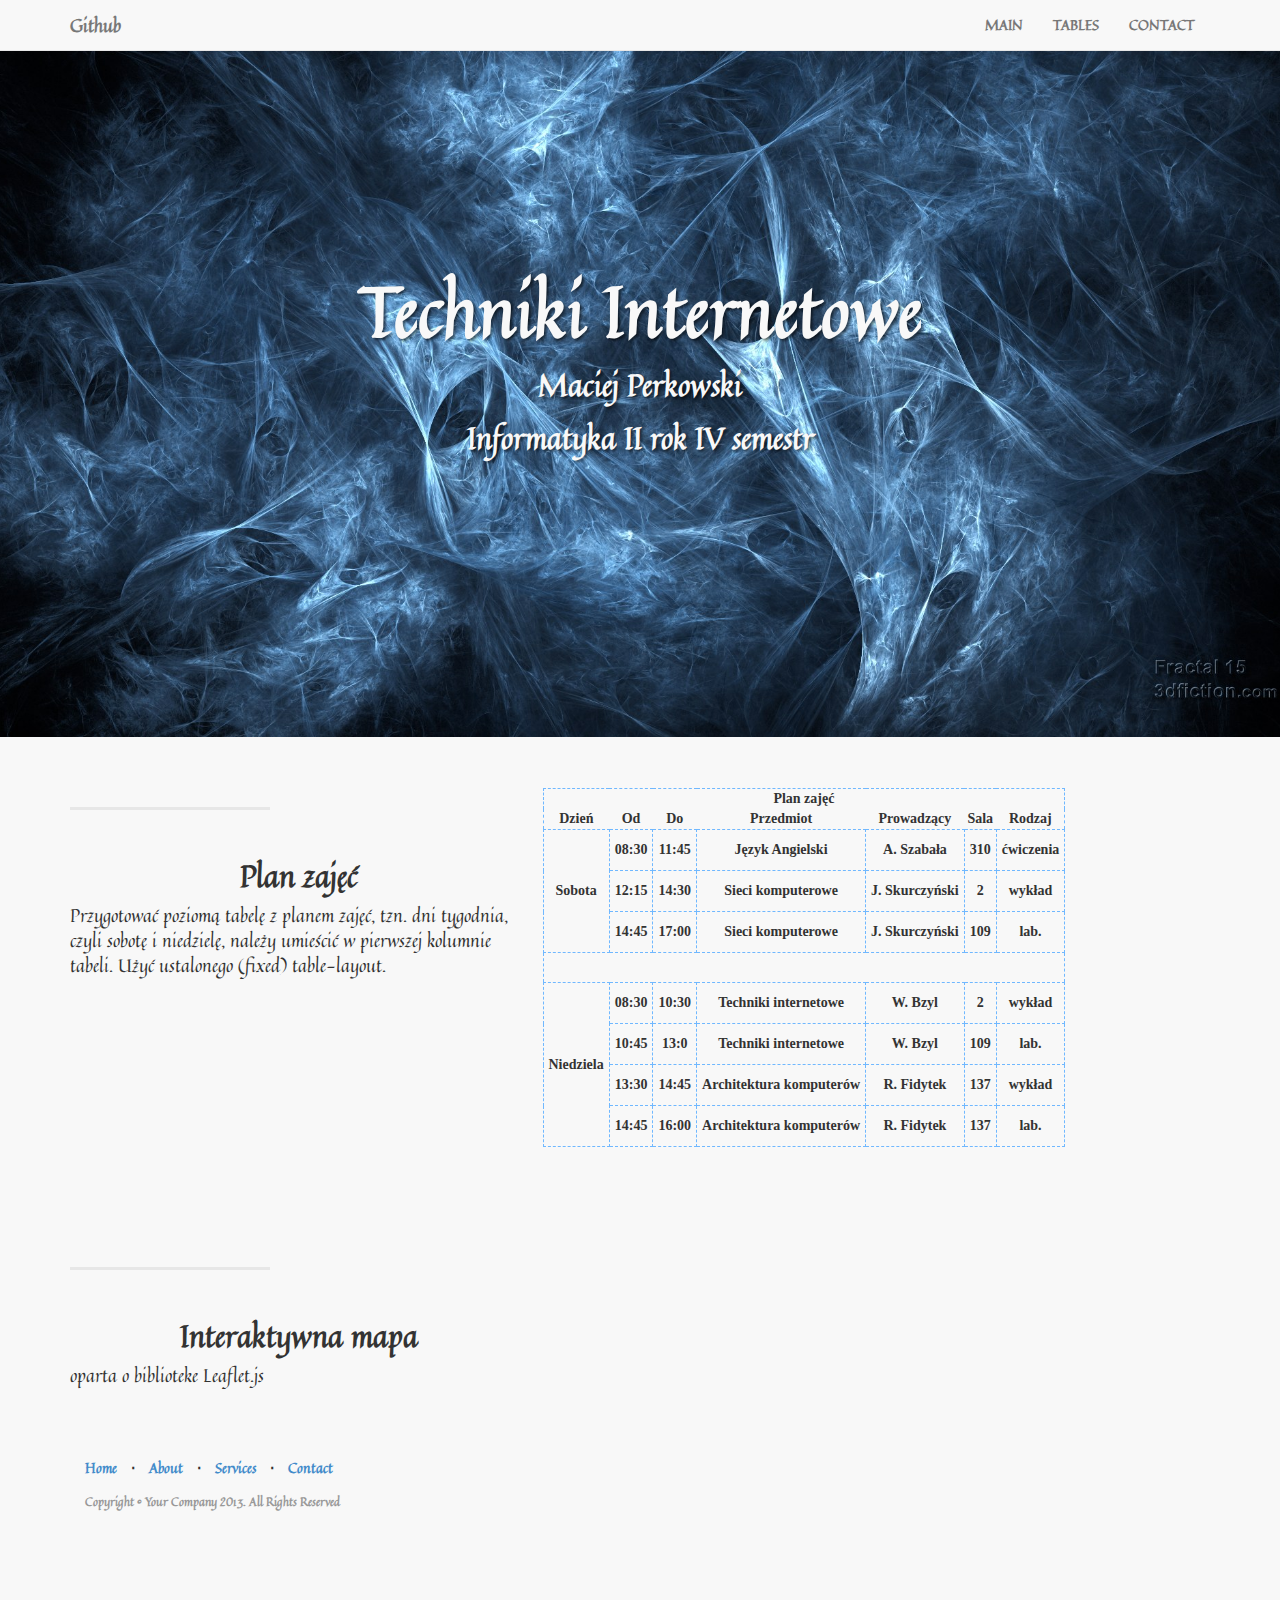
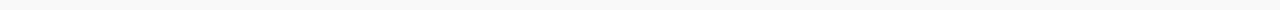
==== plan.html @ 62f301d2 "update" ====
<!DOCTYPE html>
<html lang="en">

<head>
    <meta charset="utf-8">
    <meta name="viewport" content="width=device-width, initial-scale=1.0">
    <meta name="description" content="">
    <meta name="author" content="">

    <title>Techniki internetowe - strona główna</title>

    <!-- Bootstrap core CSS -->
    <link href="css/bootstrap.css" rel="stylesheet">

    <!-- Custom Google Web Font -->
	<link href='http://fonts.googleapis.com/css?family=Quintessential' rel='stylesheet' type='text/css'>
    <link href="font-awesome/css/font-awesome.min.css" rel="stylesheet">
    <link href='http://fonts.googleapis.com/css?family=Lato:100,300,400,700,900,100italic,300italic,400italic,700italic,900italic' rel='stylesheet' type='text/css'>
    

    <!-- Mapka Leaflet-->
    <link rel="stylesheet" href="http://cdn.leafletjs.com/leaflet-0.7.2/leaflet.css" />
    <script src="http://cdn.leafletjs.com/leaflet-0.7.2/leaflet.js"></script>

   
    <!-- Add custom CSS here -->
    <link href="css/landing-page.css" rel="stylesheet">

</head>

<body>

    <nav class="navbar navbar-default navbar-fixed-top" role="navigation">
        <div class="container">
            <div class="navbar-header">
                <button type="button" class="navbar-toggle" data-toggle="collapse" data-target=".navbar-ex1-collapse">
                    <span class="sr-only">Toggle navigation</span>
                    <span class="icon-bar"></span>
                    <span class="icon-bar"></span>
                    <span class="icon-bar"></span>
                </button>
                <a class="navbar-brand" href="https://github.com/mperkowski">Github</a>
            </div>

            <!-- Collect the nav links, forms, and other content for toggling -->
            <div class="collapse navbar-collapse navbar-right navbar-ex1-collapse">
                <ul class="nav navbar-nav">
                    <li><a href="index.html">MAIN</a>
                    </li>
                    <li><a href="tables.html">TABLES</a>
                    </li>
                    <li><a href="#contact">CONTACT</a>
                    </li>
                </ul>
            </div>
            <!-- /.navbar-collapse -->
        </div>
        <!-- /.container -->
    </nav>

    <div class="intro-header">

        <div class="container">

           
                <div class="col-lg-12">
                    <div class="intro-message">
                        <h1>Techniki Internetowe</h1>
                        <h2>Maciej Perkowski</h2>
			<h2>Informatyka II rok IV semestr</h2>
			
                      <!-- < <hr class="intro-divider">
                        <ul class="list-inline intro-social-buttons">
                            <li><a href="https://twitter.com/SBootstrap" class="btn btn-default btn-lg"><i class="fa fa-twitter fa-fw"></i> <span class="network-name">Twitter</span></a>
                            </li>
                            <li><a href="https://github.com/IronSummitMedia/startbootstrap" class="btn btn-default btn-lg"><i class="fa fa-github fa-fw"></i> <span class="network-name">Github</span></a>
                            </li>
                            <li><a href="#" class="btn btn-default btn-lg"><i class="fa fa-linkedin fa-fw"></i> <span class="network-name">Linkedin</span></a>
                            </li>
                        </ul> -->
                    </div>
                </div>
            </div>

        </div>
        <!-- /.container -->

    </div>
    <!-- /.intro-header -->
   


    <div class="content-section-a">

        <div class="container">

            <div class="row">
                <div class="col-lg-5 col-sm-6">
                    <hr class="section-heading-spacer">
                    <div class="clearfix"></div>
                    <h2 class="section-heading">
                        <h2 style="text-align: center">Plan zajęć</h2>
                    <p class="lead">
                        
Przygotować poziomą tabelę z planem zajęć, tzn. dni tygodnia, czyli sobotę i niedzielę, należy umieścić w pierwszej kolumnie tabeli. Użyć ustalonego (fixed) table-layout.</p>


                </div>
                <div class="col-lg-5 col-lg-offset-2 col-sm-6">
                   	
                </div>
	<table class="lol">
    <thead>
        <tr>
            <th colspan="7">Plan zajęć</th>
        </tr>
        <tr>
            <th>Dzień</th>
            <th>Od</th>
            <th>Do</th>
            <th>Przedmiot</th>
            <th>Prowadzący</th>
            <th>Sala</th>
            <th>Rodzaj</th>

        </tr>
    </thead>
    
    <tbody>
    
    <tr>
        <td rowspan="3">Sobota</td>
        <td>08:30</td>
        <td>11:45</td>
        <td>Język Angielski</td>
        <td>A. Szabała</td>
        <td>310</td>
        <td>ćwiczenia</td>
    </tr> 
    <tr>
        <td>12:15</td>
        <td>14:30</td>
        <td>Sieci komputerowe</td>
        <td>J. Skurczyński</td>
        <td>2</td>
        <td>wykład</td>

    </tr> 
               

    <tr>
        <td>14:45</td>
        <td>17:00</td>
        <td>Sieci komputerowe</td>
        <td>J. Skurczyński</td>
        <td>109</td>
        <td>lab.</td>
    </tr> 
     <tr id="asd"> </tr>

    <tr>
        <td rowspan="4">Niedziela</td>
        <td>08:30</td>
        <td>10:30</td>
        <td>Techniki internetowe</td>
        <td>W. Bzyl</td>
        <td>2</td>
        <td>wykład</td>
    </tr>
     <tr>
        <td>10:45</td>
        <td>13:0</td>
        <td>Techniki internetowe</td>
        <td>W. Bzyl</td>
        <td>109</td>
        <td>lab.</td>
    </tr> 
     <tr>
        <td>13:30</td>
        <td>14:45</td>
        <td>Architektura komputerów</td>
        <td>R. Fidytek</td>
        <td>137</td>
        <td>wykład</td>
    </tr> 
     <tr>
        <td>14:45</td>
        <td>16:00</td>
        <td>Architektura komputerów</td>
        <td>R. Fidytek</td>
        <td>137</td>
        <td>lab.</td>
    </tr> 
                
    
    </tbody>
    </table>
            </div>

        </div>
        <!-- /.container -->

    </div>
 
    <div class="content-section-a">

        <div class="container">

            <div class="row">
                <div class="col-lg-5 col-sm-6">
                    <hr class="section-heading-spacer">
                    <div class="clearfix"></div>
                    <h2 class="section-heading">
                        <h2 style="text-align: center">Interaktywna mapa</h2>
                    <p class="lead">
                        
oparta o biblioteke Leaflet.js</p>


                </div>
                <div class="col-lg-5 col-lg-offset-2 col-sm-6">
                    
                </div>
 <div id="map"> 
       

    <script>
   // create a map in the "map" div, set the view to a given place and zoom
var map = L.map('map').setView([54.399, 18.568], 4);

// add an OpenStreetMap tile layer
L.tileLayer('http://c.tile.cloudmade.com/d4fc77ea4a63471cab2423e66626cbb6/997/256/{z}/{x}/{y}.png').addTo(map);

// add a marker in the given location, attach some popup content to it and open the popup
L.marker([54.396, 18.558]).addTo(map)
    .bindPopup('Uniwersytet')
    .openPopup();

L.marker([52.587, 14.649]).addTo(map)
    .bindPopup('Woodstock !!!')
    .openPopup();

    </script>
</div>
</div>
    <footer>
        <div class="container">
            <div class="row">
                <div class="col-lg-12">
                    <ul class="list-inline">
                        <li><a href="#home">Home</a>
                        </li>
                        <li class="footer-menu-divider">&sdot;</li>
                        <li><a href="tables.html">About</a>
                        </li>
                        <li class="footer-menu-divider">&sdot;</li>
                        <li><a href="#services">Services</a>
                        </li>
                        <li class="footer-menu-divider">&sdot;</li>
                        <li><a href="#contact">Contact</a>
                        </li>
                    </ul>
                    <p class="copyright text-muted small">Copyright &copy; Your Company 2013. All Rights Reserved</p>
                </div>
            </div>
        </div>
    </footer>

    <!-- JavaScript -->
    <script src="js/jquery-1.10.2.js"></script>
    <script src="js/bootstrap.js"></script>

</body>

</html>
---- css/landing-page.css ----
body, html {
	height: 100%;
	width: 100%;
}

body, h1, h2, h3, h4, h5, h6 {
	
	font-family: 'Quintessential', cursive;
	font-weight: 700;
}
table {
	table-layout: fixed;
	font-family: serif;
	text-align: center;
	

}
table thead tr th { 
	text-align: center;
	
}

td{
	padding: 10px 5px;
}
#asd {
	height: 30px;
	
}


.lead {
	font-size: 18px;
	font-weight: 400;
	
}

.intro-header {
	padding-top: 50px; /* If you're making other pages, make sure there is 50px of padding to make sure the navbar doesn't overlap content! */
	padding-bottom: 50px;
	color: #f8f8f8;
	background: url(../img/frac.jpg) no-repeat center center;
	background-size: cover;
	text-align: center;
}


.intro-message {
	position: relative;
	padding-top: 20%;
	padding-bottom: 20%;
}

.intro-message > h1 {
	margin: 0;
	font-size: 5em;
	text-shadow: 2px 2px 3px rgba(0, 0, 0, 0.6);
}

.intro-divider {
	width: 400px;
	border-top: 1px solid #f8f8f8;
	border-bottom: 1px solid rgba(0, 0, 0, 0.2);
}

.intro-message > h2 {
	text-shadow: 2px 2px 3px rgba(0, 0, 0, 0.6);
}

@media (max-width: 767px) {
	.intro-message {
		padding-bottom: 15%;
	}

	.intro-message > h1 {
		font-size: 3em;
	}

	ul.intro-social-buttons > li {
		display: block;
		margin-bottom: 20px;
		padding: 0;
	}

	ul.intro-social-buttons > li:last-child {
		margin-bottom: 0;
	}

	.intro-divider {
		width: 100%;
	}
}

img {
	width:100px;
	height:100px;
}

table, td {
	border: 1px #70b8ff dashed;
	
}

.network-name {
	text-transform: uppercase;
	font-size: 14px;
	font-weight: 400;
	letter-spacing: 2px;
}

.content-section-a {
	background-color: #f8f8f8;
	padding: 50px 0;
}

.content-section-b {
	border-top: 1px solid #e7e7e7;
	border-bottom: 1px solid #e7e7e7;
	padding: 50px 0;
}

.section-heading {
	margin-bottom: 30px;
}

.section-heading-spacer {
	border-top: 3px solid #e7e7e7;
	width: 200px;
	float: left;
}

.banner {
	padding: 100px 0;
	color: #f8f8f8;
	background: url(../img/banner-bg.jpg) no-repeat center center;
	background-size: cover;
}

.banner h2 {
	margin: 0;
	text-shadow: 2px 2px 3px rgba(0, 0, 0, 0.6);
	font-size: 3em;
}

.banner ul {
	margin-bottom: 0;
}

.banner-social-buttons {
	float: right;
	margin-top: 0;
}

@media (max-width: 1199px) {
	ul.banner-social-buttons {
		float: left;
		margin-top: 15px;
	}	
}

@media (max-width: 767px) {
	.banner h2 {
		margin: 0;
		text-shadow: 2px 2px 3px rgba(0, 0, 0, 0.6);
		font-size: 3em;
	}

	ul.banner-social-buttons > li {
		display: block;
		margin-bottom: 20px;
		padding: 0;
	}

	ul.banner-social-buttons > li:last-child {
		margin-bottom: 0;
	}	
}

footer {
	background-color: #f8f8f8;
	padding: 50px 0;
}

p.copyright {
	margin: 15px 0 0;
}
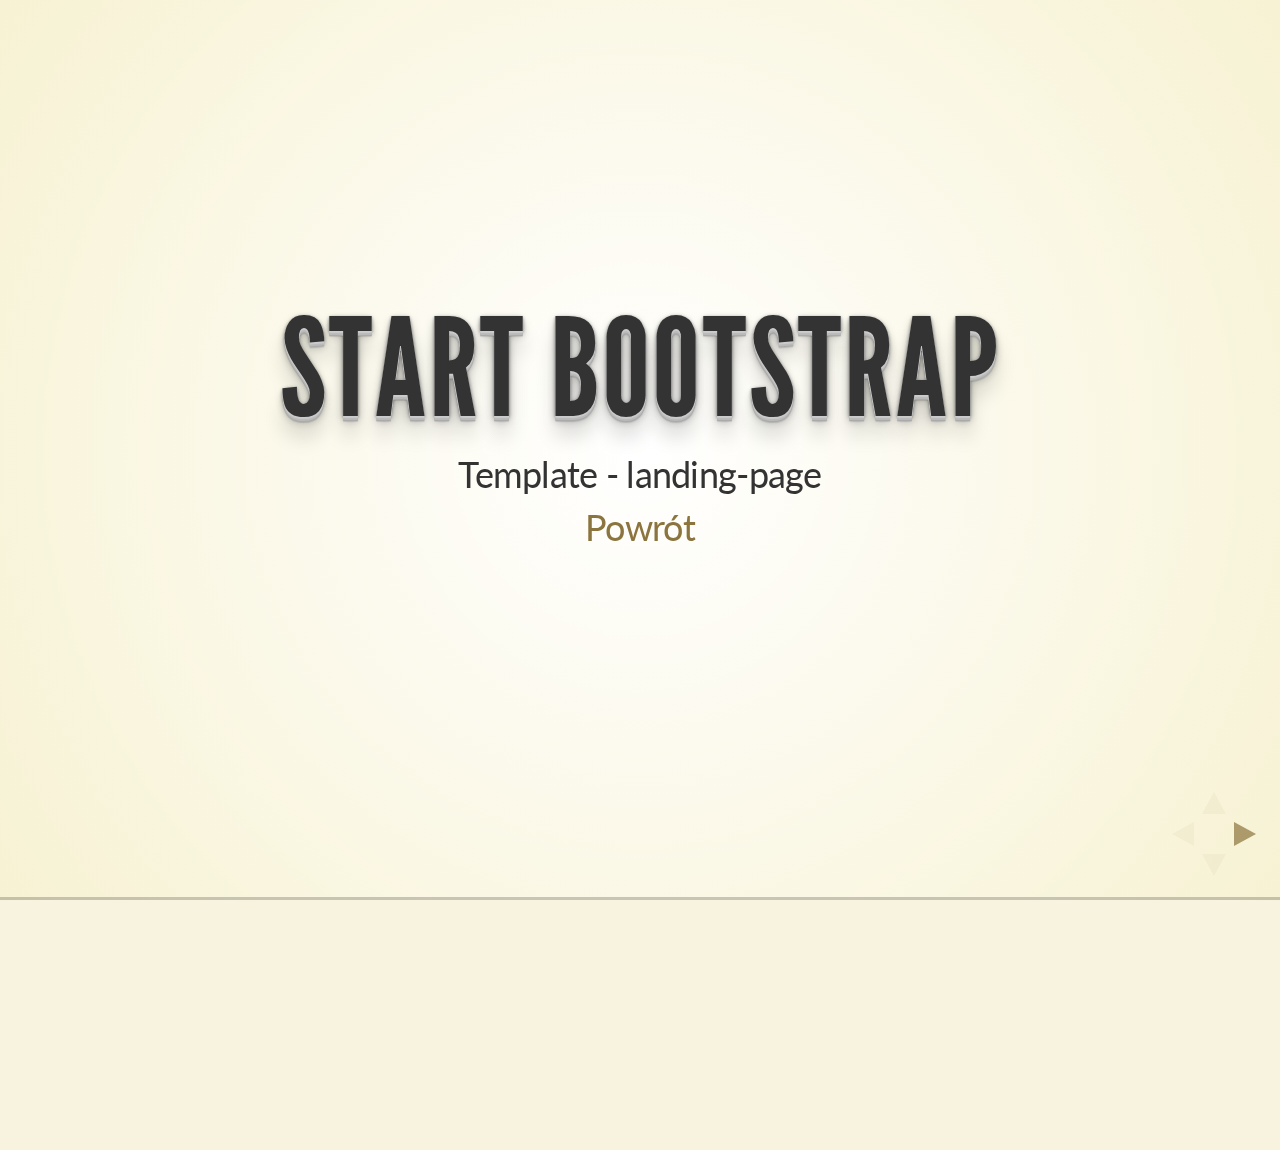
==== commit a0affc96: "update" ====
--- a/plan.html
+++ b/plan.html
@@ -4,271 +4,65 @@
 <head>
     <meta charset="utf-8">
     <meta name="viewport" content="width=device-width, initial-scale=1.0">
-    <meta name="description" content="">
-    <meta name="author" content="">
+    <meta name="description" content="ti">
+    <meta name="author" content="Maciej">
 
-    <title>Techniki internetowe - strona główna</title>
+    <title>Techniki internetowe - pokaz</title>
 
-    <!-- Bootstrap core CSS -->
-    <link href="css/bootstrap.css" rel="stylesheet">
 
-    <!-- Custom Google Web Font -->
-	<link href='http://fonts.googleapis.com/css?family=Quintessential' rel='stylesheet' type='text/css'>
-    <link href="font-awesome/css/font-awesome.min.css" rel="stylesheet">
-    <link href='http://fonts.googleapis.com/css?family=Lato:100,300,400,700,900,100italic,300italic,400italic,700italic,900italic' rel='stylesheet' type='text/css'>
-    
 
-    <!-- Mapka Leaflet-->
-    <link rel="stylesheet" href="http://cdn.leafletjs.com/leaflet-0.7.2/leaflet.css" />
-    <script src="http://cdn.leafletjs.com/leaflet-0.7.2/leaflet.js"></script>
-
-   
-    <!-- Add custom CSS here -->
-    <link href="css/landing-page.css" rel="stylesheet">
+   <!-- <link href="css/landing-page.css" rel="stylesheet">-->
+    <link rel="stylesheet" href="css/reveal.min.css">
+    <link rel="stylesheet" href="css/theme/beige.css" id="theme">  
 
 </head>
 
 <body>
 
-    <nav class="navbar navbar-default navbar-fixed-top" role="navigation">
-        <div class="container">
-            <div class="navbar-header">
-                <button type="button" class="navbar-toggle" data-toggle="collapse" data-target=".navbar-ex1-collapse">
-                    <span class="sr-only">Toggle navigation</span>
-                    <span class="icon-bar"></span>
-                    <span class="icon-bar"></span>
-                    <span class="icon-bar"></span>
-                </button>
-                <a class="navbar-brand" href="https://github.com/mperkowski">Github</a>
+
+
+ <div class="reveal">
+
+        <div class="slides">
+               <!-- ALL SLIDES GO HERE -->
+            <!-- Each section element contains an individual slide -->
+            <section id="firstuwka">
+                <h1>Start Bootstrap</h1>
+                <p>Template - landing-page</p>
+                <a href="index.html">Powrót</a>      
+            </section>
+ 
+            <section id="show-a-link">
+                <h1>tabele</h1>
+                <p>asd</p>
+               <a href="index.html">Powrót</a>   
+            </section>
+ 
+            <section>
+                <h1>c.d.n</h1>
+                <p></p>
+                 <a href="index.html">Powrót</a>   
+            </section>
+ 
             </div>
 
-            <!-- Collect the nav links, forms, and other content for toggling -->
-            <div class="collapse navbar-collapse navbar-right navbar-ex1-collapse">
-                <ul class="nav navbar-nav">
-                    <li><a href="index.html">MAIN</a>
-                    </li>
-                    <li><a href="tables.html">TABLES</a>
-                    </li>
-                    <li><a href="#contact">CONTACT</a>
-                    </li>
-                </ul>
-            </div>
-            <!-- /.navbar-collapse -->
-        </div>
-        <!-- /.container -->
-    </nav>
-
-    <div class="intro-header">
-
-        <div class="container">
-
-           
-                <div class="col-lg-12">
-                    <div class="intro-message">
-                        <h1>Techniki Internetowe</h1>
-                        <h2>Maciej Perkowski</h2>
-			<h2>Informatyka II rok IV semestr</h2>
-			
-                      <!-- < <hr class="intro-divider">
-                        <ul class="list-inline intro-social-buttons">
-                            <li><a href="https://twitter.com/SBootstrap" class="btn btn-default btn-lg"><i class="fa fa-twitter fa-fw"></i> <span class="network-name">Twitter</span></a>
-                            </li>
-                            <li><a href="https://github.com/IronSummitMedia/startbootstrap" class="btn btn-default btn-lg"><i class="fa fa-github fa-fw"></i> <span class="network-name">Github</span></a>
-                            </li>
-                            <li><a href="#" class="btn btn-default btn-lg"><i class="fa fa-linkedin fa-fw"></i> <span class="network-name">Linkedin</span></a>
-                            </li>
-                        </ul> -->
-                    </div>
-                </div>
-            </div>
 
         </div>
-        <!-- /.container -->
 
     </div>
-    <!-- /.intro-header -->
-   
-
-
-    <div class="content-section-a">
-
-        <div class="container">
-
-            <div class="row">
-                <div class="col-lg-5 col-sm-6">
-                    <hr class="section-heading-spacer">
-                    <div class="clearfix"></div>
-                    <h2 class="section-heading">
-                        <h2 style="text-align: center">Plan zajęć</h2>
-                    <p class="lead">
-                        
-Przygotować poziomą tabelę z planem zajęć, tzn. dni tygodnia, czyli sobotę i niedzielę, należy umieścić w pierwszej kolumnie tabeli. Użyć ustalonego (fixed) table-layout.</p>
-
-
-                </div>
-                <div class="col-lg-5 col-lg-offset-2 col-sm-6">
-                   	
-                </div>
-	<table class="lol">
-    <thead>
-        <tr>
-            <th colspan="7">Plan zajęć</th>
-        </tr>
-        <tr>
-            <th>Dzień</th>
-            <th>Od</th>
-            <th>Do</th>
-            <th>Przedmiot</th>
-            <th>Prowadzący</th>
-            <th>Sala</th>
-            <th>Rodzaj</th>
-
-        </tr>
-    </thead>
+</div>
     
-    <tbody>
-    
-    <tr>
-        <td rowspan="3">Sobota</td>
-        <td>08:30</td>
-        <td>11:45</td>
-        <td>Język Angielski</td>
-        <td>A. Szabała</td>
-        <td>310</td>
-        <td>ćwiczenia</td>
-    </tr> 
-    <tr>
-        <td>12:15</td>
-        <td>14:30</td>
-        <td>Sieci komputerowe</td>
-        <td>J. Skurczyński</td>
-        <td>2</td>
-        <td>wykład</td>
-
-    </tr> 
-               
-
-    <tr>
-        <td>14:45</td>
-        <td>17:00</td>
-        <td>Sieci komputerowe</td>
-        <td>J. Skurczyński</td>
-        <td>109</td>
-        <td>lab.</td>
-    </tr> 
-     <tr id="asd"> </tr>
-
-    <tr>
-        <td rowspan="4">Niedziela</td>
-        <td>08:30</td>
-        <td>10:30</td>
-        <td>Techniki internetowe</td>
-        <td>W. Bzyl</td>
-        <td>2</td>
-        <td>wykład</td>
-    </tr>
-     <tr>
-        <td>10:45</td>
-        <td>13:0</td>
-        <td>Techniki internetowe</td>
-        <td>W. Bzyl</td>
-        <td>109</td>
-        <td>lab.</td>
-    </tr> 
-     <tr>
-        <td>13:30</td>
-        <td>14:45</td>
-        <td>Architektura komputerów</td>
-        <td>R. Fidytek</td>
-        <td>137</td>
-        <td>wykład</td>
-    </tr> 
-     <tr>
-        <td>14:45</td>
-        <td>16:00</td>
-        <td>Architektura komputerów</td>
-        <td>R. Fidytek</td>
-        <td>137</td>
-        <td>lab.</td>
-    </tr> 
-                
-    
-    </tbody>
-    </table>
-            </div>
-
-        </div>
-        <!-- /.container -->
-
-    </div>
- 
-    <div class="content-section-a">
-
-        <div class="container">
-
-            <div class="row">
-                <div class="col-lg-5 col-sm-6">
-                    <hr class="section-heading-spacer">
-                    <div class="clearfix"></div>
-                    <h2 class="section-heading">
-                        <h2 style="text-align: center">Interaktywna mapa</h2>
-                    <p class="lead">
-                        
-oparta o biblioteke Leaflet.js</p>
-
-
-                </div>
-                <div class="col-lg-5 col-lg-offset-2 col-sm-6">
-                    
-                </div>
- <div id="map"> 
-       
-
-    <script>
-   // create a map in the "map" div, set the view to a given place and zoom
-var map = L.map('map').setView([54.399, 18.568], 4);
-
-// add an OpenStreetMap tile layer
-L.tileLayer('http://c.tile.cloudmade.com/d4fc77ea4a63471cab2423e66626cbb6/997/256/{z}/{x}/{y}.png').addTo(map);
-
-// add a marker in the given location, attach some popup content to it and open the popup
-L.marker([54.396, 18.558]).addTo(map)
-    .bindPopup('Uniwersytet')
-    .openPopup();
-
-L.marker([52.587, 14.649]).addTo(map)
-    .bindPopup('Woodstock !!!')
-    .openPopup();
-
-    </script>
-</div>
-</div>
-    <footer>
-        <div class="container">
-            <div class="row">
-                <div class="col-lg-12">
-                    <ul class="list-inline">
-                        <li><a href="#home">Home</a>
-                        </li>
-                        <li class="footer-menu-divider">&sdot;</li>
-                        <li><a href="tables.html">About</a>
-                        </li>
-                        <li class="footer-menu-divider">&sdot;</li>
-                        <li><a href="#services">Services</a>
-                        </li>
-                        <li class="footer-menu-divider">&sdot;</li>
-                        <li><a href="#contact">Contact</a>
-                        </li>
-                    </ul>
-                    <p class="copyright text-muted small">Copyright &copy; Your Company 2013. All Rights Reserved</p>
-                </div>
-            </div>
-        </div>
-    </footer>
 
     <!-- JavaScript -->
     <script src="js/jquery-1.10.2.js"></script>
     <script src="js/bootstrap.js"></script>
+        <script src="lib/js/head.min.js"></script>
+    <script src="js/reveal.min.js"></script>
+    <script>
+  // Required, even if empty.
+  Reveal.initialize({
+  });
+</script>
 
 </body>
 
--- a/css/landing-page.css
+++ b/css/landing-page.css
@@ -1,39 +1,170 @@
 body, html {
-	height: 100%;
-	width: 100%;
+height: 100%;
+width: 100%;
 }
 
 body, h1, h2, h3, h4, h5, h6 {
-	
-	font-family: 'Quintessential', cursive;
-	font-weight: 700;
-}
-table {
-	table-layout: fixed;
-	font-family: serif;
-	text-align: center;
-	
-
-}
-table thead tr th { 
-	text-align: center;
-	
-}
-
-td{
-	padding: 10px 5px;
+
+font-family: 'Quintessential', cursive;
+font-weight: 700;
+}
+.lol {
+table-layout: fixed;
+font-family: serif;
+text-align: center;
+margin-right: -4em;
+
+
+}
+.lol thead tr th {
+text-align: center;
+color: #680000
+
+}
+
+
+.lol td {
+border: 1px #680000 solid;
+padding: 10px 5px;
+color: #680000 ;
+
+}
+.chickens {
+
+
+font-family: Times;
+font-weight: lighter;
+text-align: center;
+float: left;
+
+}
+.chickens-color {
+margin-left: 51%;
+font-family: Times;
+font-weight: lighter;
+text-align: center;
+
+}
+#first {
+text-align: right;
+width: 100px;
+font-weight: bold;
+
+}
+
+#francja {
+text-align: center;
+width: 120px;
+font-family: Arial, cursive;
+font-style: italic;
+}
+#wiek {
+text-align: center;
+width: 4.5em;
+}
+#odstep{
+height: 15px;
+}
+#metoda{
+text-align: left;
+}
+.ffss {
+text-align: center;
+font-size: 60px;
+
+}
+
+
+/* Tabela nr 2 */
+
+.tabelka2{
+
+width: 45%;
+font-family: Arial;
+font-style: italic;
+float: left;
+margin-left: 50px;
+
+}
+.tabelka2-color {
+	margin-left: 55%;
+	width: 45%;
+	font-family: Arial;
+	font-style: italic;
+}
+
+.tabla3 {
+width: 20%;
+margin-left: 50px;
+
+text-align: center;
+font-family: Arial;
+border: 2px solid black;
+float: left;
+
+
+
+}
+.tabelka3-color {
+	width: 20%;
+margin-left: 55%;
+
+text-align: center;
+font-family: Arial;
+border: 2px solid black;
+
+
+
+
+}
+.tabla3-hed{
+
+border: 2px solid black;
+text-align: center;
+}
+#new {
+text-align: right;
+
+padding-right: 10px;
+}
+#odstab3 {
+
+text-align: right;
+padding-right: 10px;
+}
+.tabla6 {
+
+margin-left: 50px;
+font-family: Arial;
+float: left;
+}
+
+.tabelka6-color {
+	font-family: Arial;
+	margin-left: 55%;
 }
 #asd {
-	height: 30px;
-	
+height: 30px;
+
 }
 
 
 .lead {
-	font-size: 18px;
-	font-weight: 400;
-	
-}
+font-size: 18px;
+font-weight: 400;
+color: black;
+
+
+}
+
+
+#leaflet{
+text-align: center;
+font-size: 50px;
+color: black;
+}
+
+
 
 .intro-header {
 	padding-top: 50px; /* If you're making other pages, make sure there is 50px of padding to make sure the navbar doesn't overlap content! */
@@ -47,8 +178,8 @@
 
 .intro-message {
 	position: relative;
-	padding-top: 20%;
-	padding-bottom: 20%;
+	padding-top: 10%;
+	padding-bottom: 10%;
 }
 
 .intro-message > h1 {
@@ -96,8 +227,10 @@
 	height:100px;
 }
 
-table, td {
-	border: 1px #70b8ff dashed;
+
+#map {
+	height: 256px;
+	width: 45em;
 	
 }
 
@@ -116,7 +249,8 @@
 .content-section-b {
 	border-top: 1px solid #e7e7e7;
 	border-bottom: 1px solid #e7e7e7;
-	padding: 50px 0;
+	padding: 30px 0;
+
 }
 
 .section-heading {
--- a/css/theme/beige.css
+++ b/css/theme/beige.css
@@ -0,0 +1,149 @@
+@import url(https://fonts.googleapis.com/css?family=Lato:400,700,400italic,700italic);
+/**
+ * Beige theme for reveal.js.
+ *
+ * Copyright (C) 2011-2012 Hakim El Hattab, http://hakim.se
+ */
+@font-face {
+  font-family: 'League Gothic';
+  src: url("../../lib/font/league_gothic-webfont.eot");
+  src: url("../../lib/font/league_gothic-webfont.eot?#iefix") format("embedded-opentype"), url("../../lib/font/league_gothic-webfont.woff") format("woff"), url("../../lib/font/league_gothic-webfont.ttf") format("truetype"), url("../../lib/font/league_gothic-webfont.svg#LeagueGothicRegular") format("svg");
+  font-weight: normal;
+  font-style: normal; }
+
+/*********************************************
+ * GLOBAL STYLES
+ *********************************************/
+body {
+  background: #f7f2d3;
+  background: -moz-radial-gradient(center, circle cover, white 0%, #f7f2d3 100%);
+  background: -webkit-gradient(radial, center center, 0px, center center, 100%, color-stop(0%, white), color-stop(100%, #f7f2d3));
+  background: -webkit-radial-gradient(center, circle cover, white 0%, #f7f2d3 100%);
+  background: -o-radial-gradient(center, circle cover, white 0%, #f7f2d3 100%);
+  background: -ms-radial-gradient(center, circle cover, white 0%, #f7f2d3 100%);
+  background: radial-gradient(center, circle cover, white 0%, #f7f2d3 100%);
+  background-color: #f7f3de; }
+
+.reveal {
+  font-family: "Lato", sans-serif;
+  font-size: 36px;
+  font-weight: normal;
+  letter-spacing: -0.02em;
+  color: #333333; }
+
+::selection {
+  color: green;
+  background: rgba(79, 64, 28, 0.99);
+  text-shadow: none; 
+  font-size: 40px;
+}
+/*********************************************
+ * HEADERS
+ *********************************************/
+.reveal h1,
+.reveal h2,
+.reveal h3,
+.reveal h4,
+.reveal h5,
+.reveal h6 {
+  margin: 0 0 20px 0;
+  color: #333333;
+  font-family: "League Gothic", Impact, sans-serif;
+  line-height: 0.9em;
+  letter-spacing: 0.02em;
+  text-transform: uppercase;
+  text-shadow: none; }
+
+.reveal h1 {
+  text-shadow: 0 1px 0 #cccccc, 0 2px 0 #c9c9c9, 0 3px 0 #bbbbbb, 0 4px 0 #b9b9b9, 0 5px 0 #aaaaaa, 0 6px 1px rgba(0, 0, 0, 0.1), 0 0 5px rgba(0, 0, 0, 0.1), 0 1px 3px rgba(0, 0, 0, 0.3), 0 3px 5px rgba(0, 0, 0, 0.2), 0 5px 10px rgba(0, 0, 0, 0.25), 0 20px 20px rgba(0, 0, 0, 0.15); }
+
+/*********************************************
+ * LINKS
+ *********************************************/
+.reveal a:not(.image) {
+  color: #8b743d;
+  text-decoration: none;
+  -webkit-transition: color .15s ease;
+  -moz-transition: color .15s ease;
+  -ms-transition: color .15s ease;
+  -o-transition: color .15s ease;
+  transition: color .15s ease; }
+
+.reveal a:not(.image):hover {
+  color: #c0a86e;
+  text-shadow: none;
+  border: none; }
+
+.reveal .roll span:after {
+  color: #fff;
+  background: #564826; }
+
+/*********************************************
+ * IMAGES
+ *********************************************/
+.reveal section img {
+  margin: 15px 0px;
+  background: rgba(255, 255, 255, 0.12);
+  border: 4px solid #333333;
+  box-shadow: 0 0 10px rgba(0, 0, 0, 0.15);
+  -webkit-transition: all .2s linear;
+  -moz-transition: all .2s linear;
+  -ms-transition: all .2s linear;
+  -o-transition: all .2s linear;
+  transition: all .2s linear; }
+
+.reveal a:hover img {
+  background: rgba(255, 255, 255, 0.2);
+  border-color: #8b743d;
+  box-shadow: 0 0 20px rgba(0, 0, 0, 0.55); }
+
+/*********************************************
+ * NAVIGATION CONTROLS
+ *********************************************/
+.reveal .controls div.navigate-left,
+.reveal .controls div.navigate-left.enabled {
+  border-right-color: #8b743d; }
+
+.reveal .controls div.navigate-right,
+.reveal .controls div.navigate-right.enabled {
+  border-left-color: #8b743d; }
+
+.reveal .controls div.navigate-up,
+.reveal .controls div.navigate-up.enabled {
+  border-bottom-color: #8b743d; }
+
+.reveal .controls div.navigate-down,
+.reveal .controls div.navigate-down.enabled {
+  border-top-color: #8b743d; }
+
+.reveal .controls div.navigate-left.enabled:hover {
+  border-right-color: #c0a86e; }
+
+.reveal .controls div.navigate-right.enabled:hover {
+  border-left-color: #c0a86e; }
+
+.reveal .controls div.navigate-up.enabled:hover {
+  border-bottom-color: #c0a86e; }
+
+.reveal .controls div.navigate-down.enabled:hover {
+  border-top-color: #c0a86e; }
+
+/*********************************************
+ * PROGRESS BAR
+ *********************************************/
+.reveal .progress {
+  background: rgba(0, 0, 0, 0.2); }
+
+.reveal .progress span {
+  background: #8b743d;
+  -webkit-transition: width 800ms cubic-bezier(0.26, 0.86, 0.44, 0.985);
+  -moz-transition: width 800ms cubic-bezier(0.26, 0.86, 0.44, 0.985);
+  -ms-transition: width 800ms cubic-bezier(0.26, 0.86, 0.44, 0.985);
+  -o-transition: width 800ms cubic-bezier(0.26, 0.86, 0.44, 0.985);
+  transition: width 800ms cubic-bezier(0.26, 0.86, 0.44, 0.985); }
+
+/*********************************************
+ * SLIDE NUMBER
+ *********************************************/
+.reveal .slide-number {
+  color: #8b743d; }
